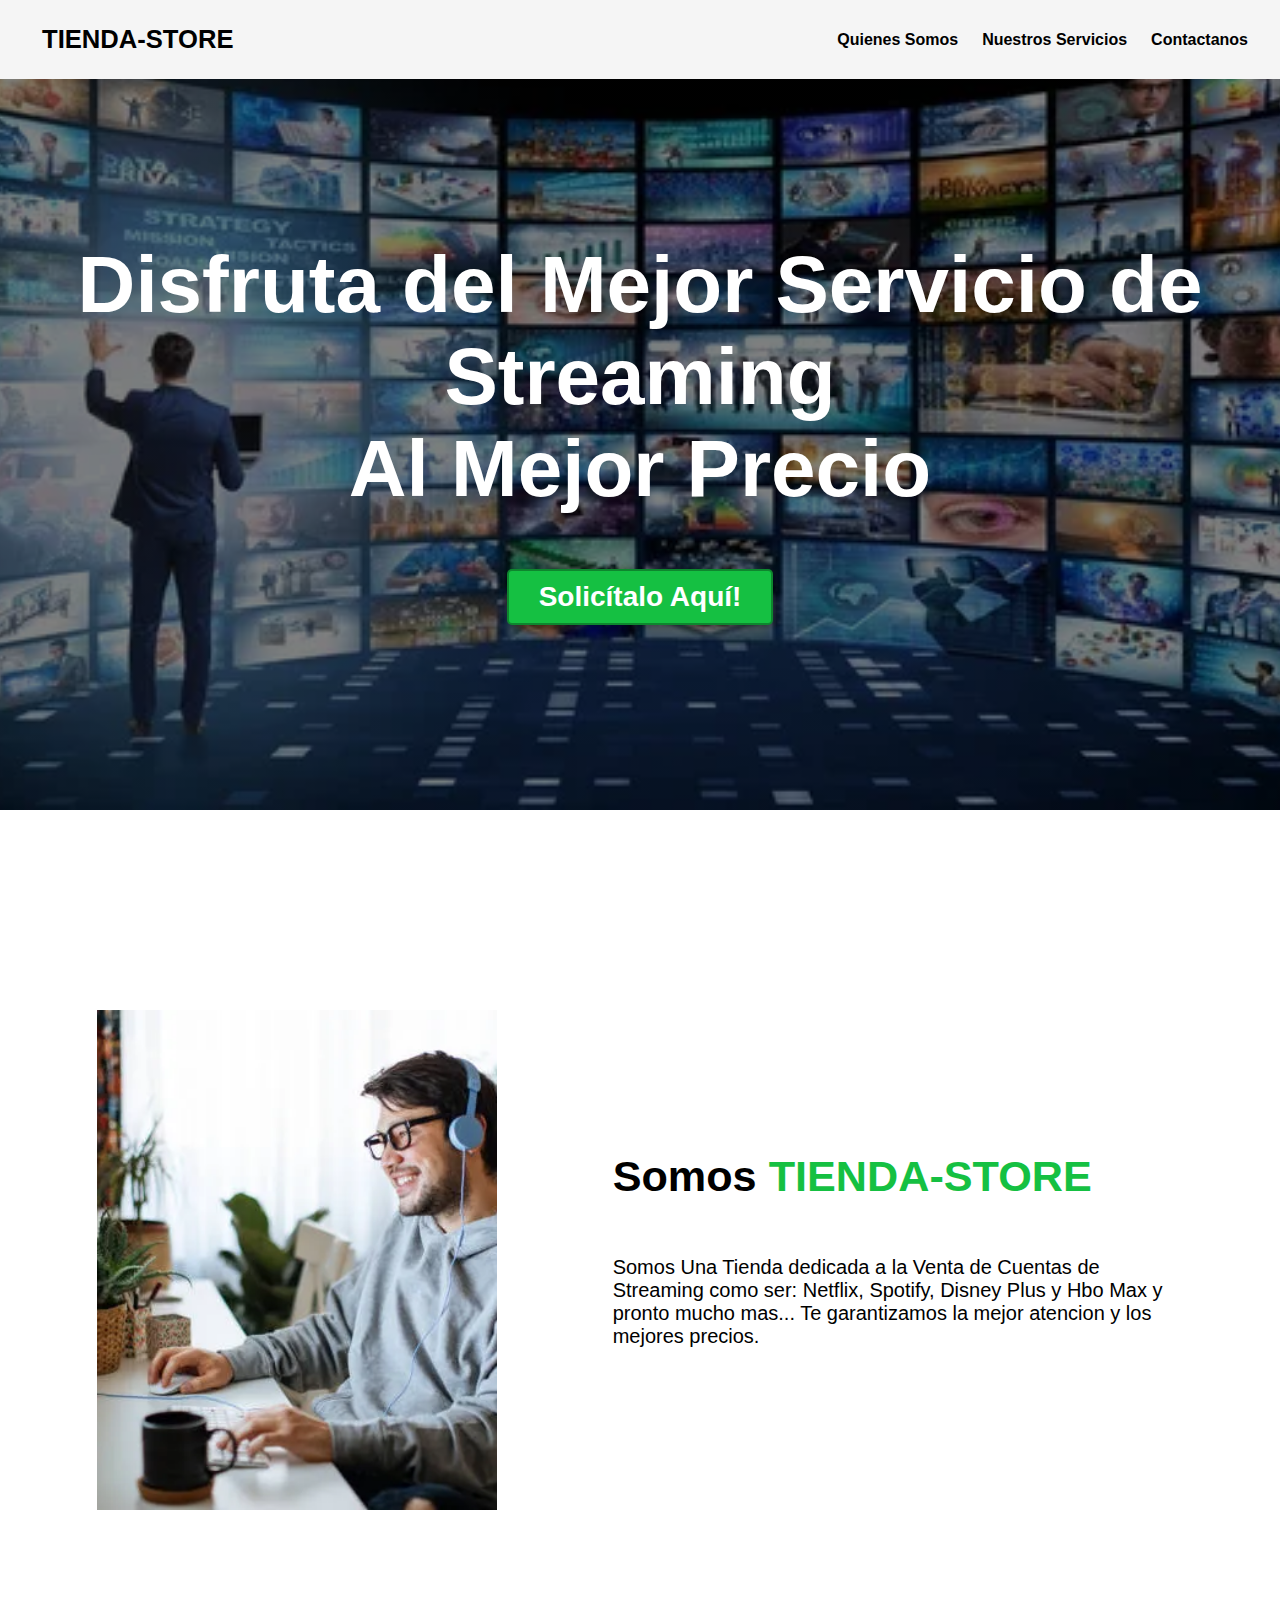
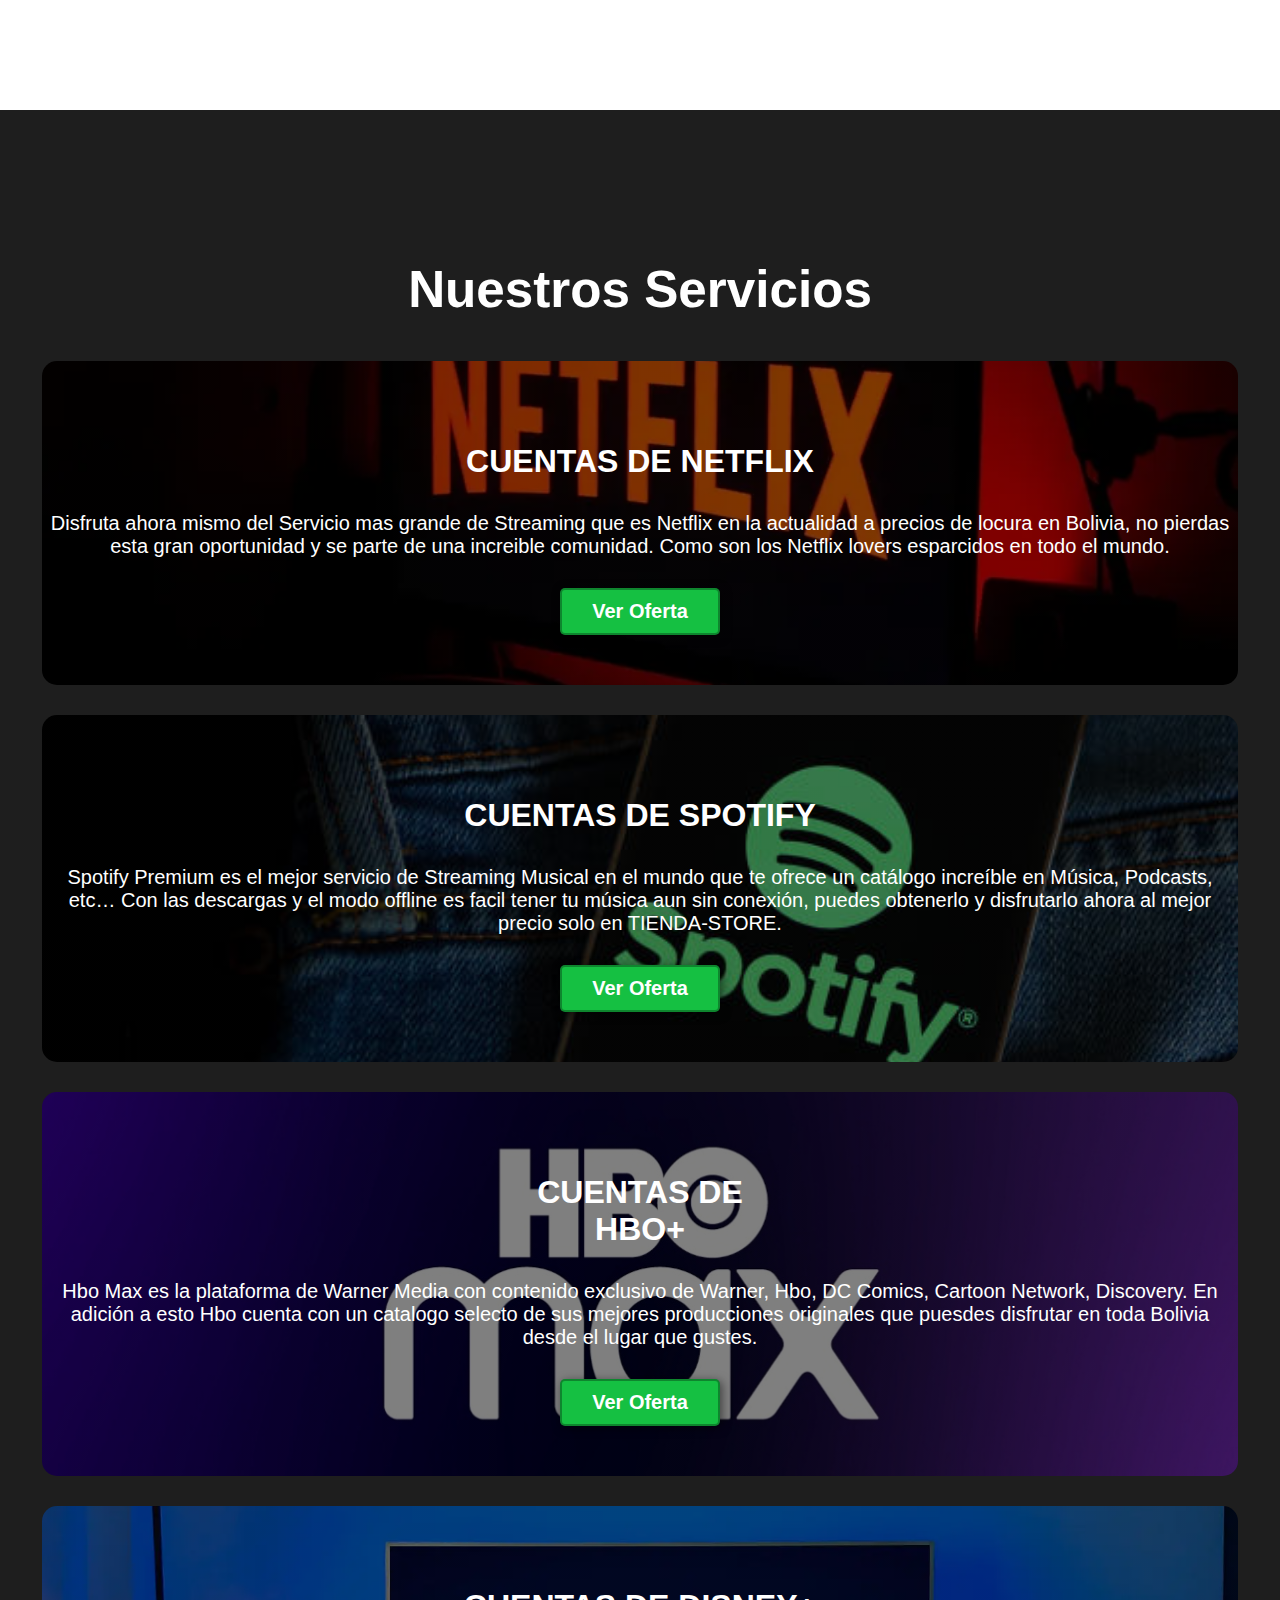
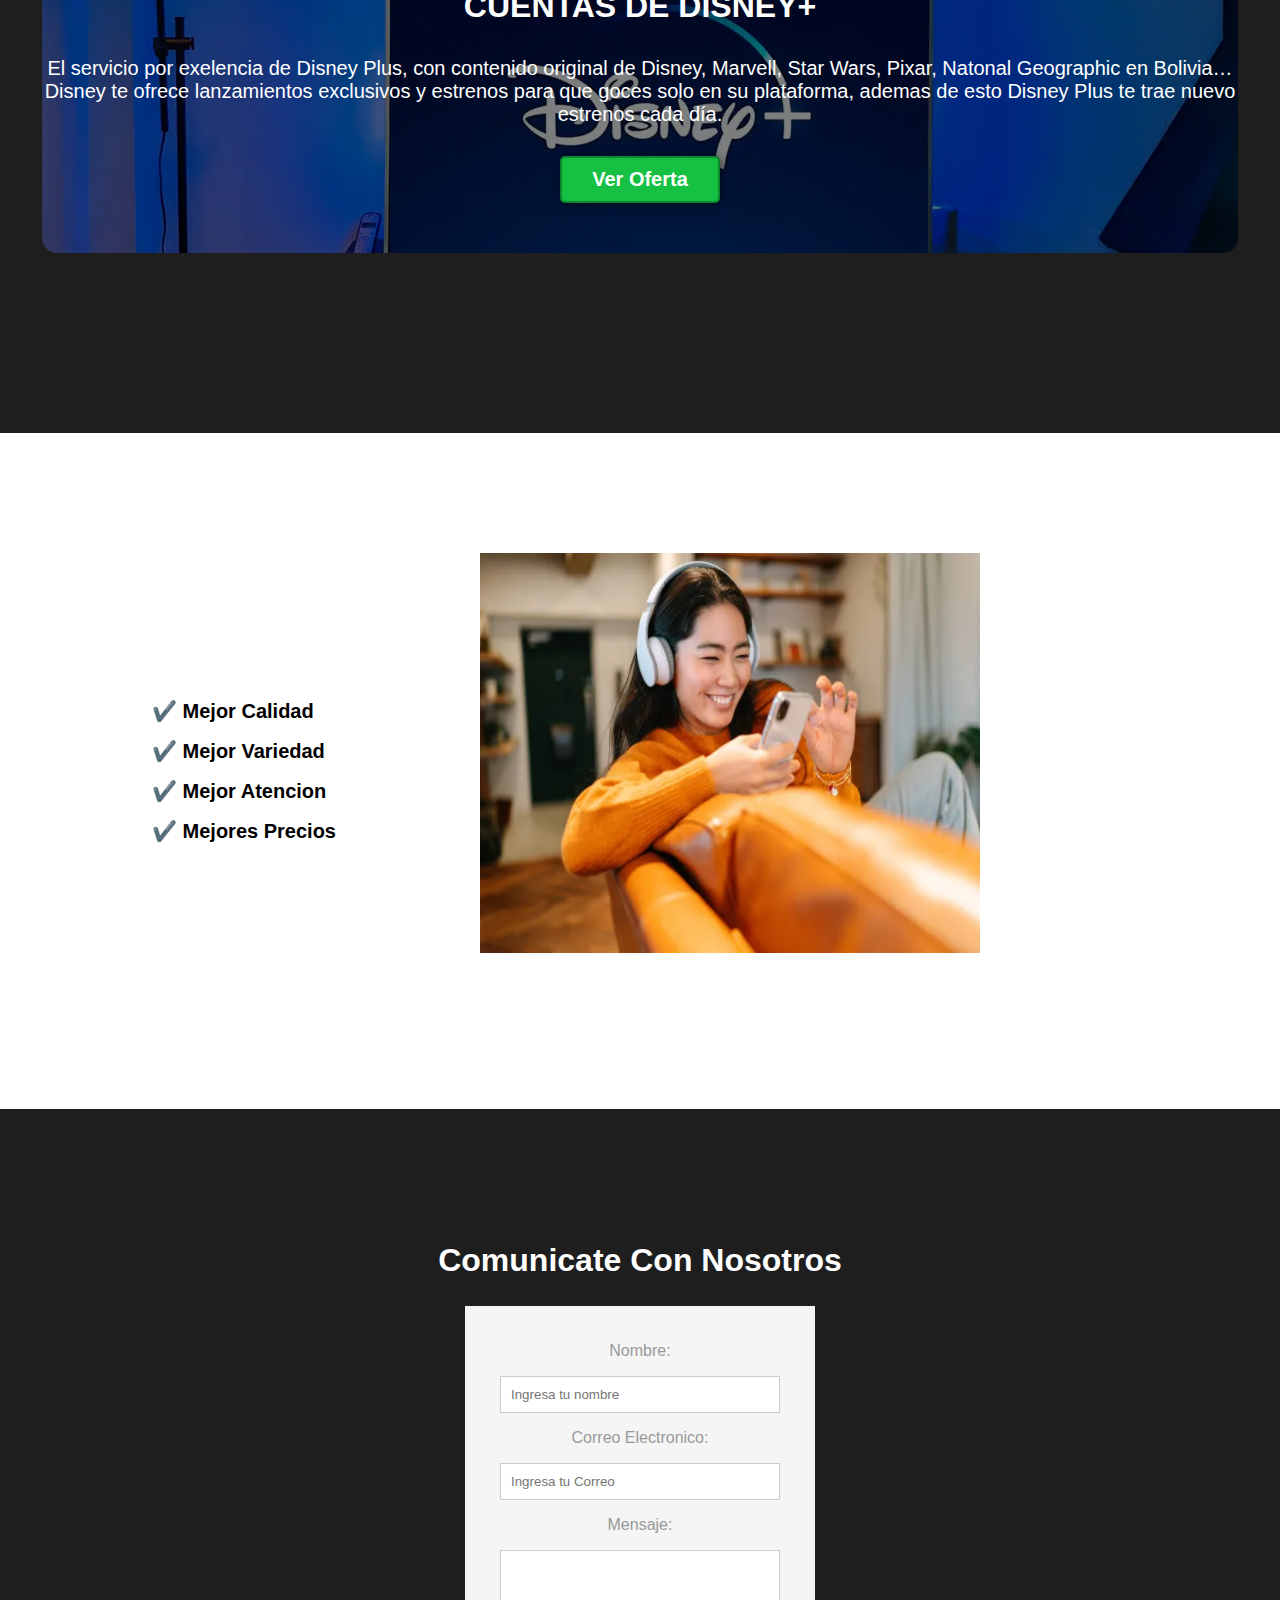
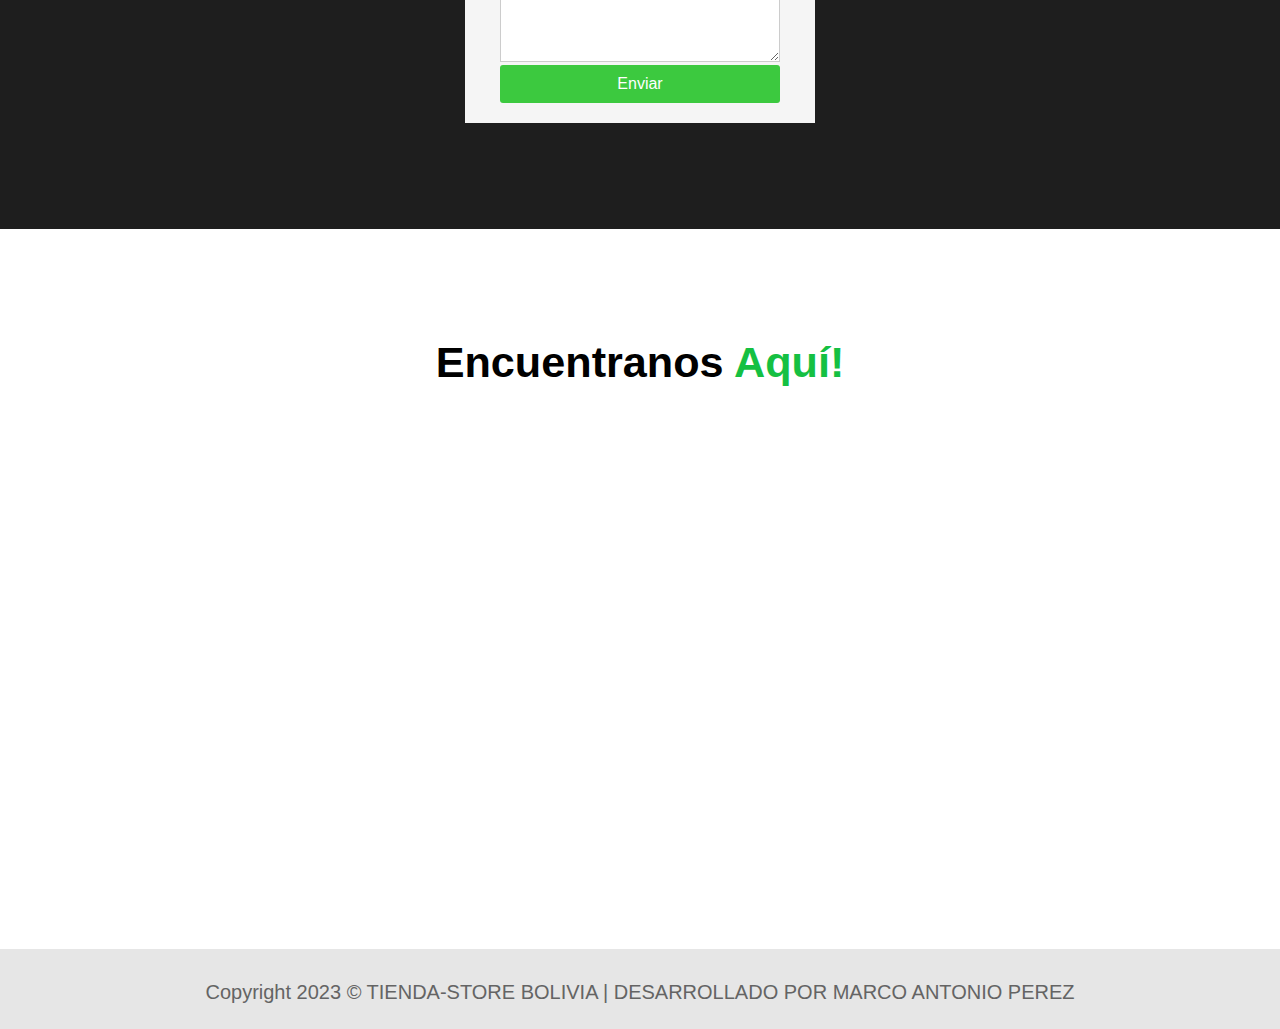
==== index.html @ 1dd7af5c "Proyecto web" ====
<!DOCTYPE html>
<html lang="en">
<head>
    <meta charset="UTF-8">
    <meta name="viewport" content="width=device-width, initial-scale=1.0">
    <title>TIENDA-STORE</title>
    <link rel="stylesheet" href="style.css">
</head>
<body>
    <header>
        <div class="container">
            <p class="logo"><a href="index.html">TIENDA-STORE</a></p>
            <nav>
                <a href="#somos-proya">Quienes Somos</a>
                <a href="#nuestros-servicios">Nuestros Servicios</a>
                <a href="#final">Contactanos</a>
            </nav>
        </div>
    </header>

    <section id="hero">
        <h1>Disfruta del Mejor Servicio de Streaming <br>Al Mejor Precio</h1>
        <button><a href="../fomulario/formulario.html">Solicítalo Aquí!</a></button>
    </section>

    <section id="somos-proya">
        <div class="container">
            <div class="img-container"></div>
            <div class="texto">

                <h2>Somos <span class="color-acento">TIENDA-STORE</span></h2>
                <p>
                    Somos Una Tienda dedicada a la Venta de Cuentas de Streaming como ser:
                    Netflix, Spotify, Disney Plus y Hbo Max y pronto mucho mas...
                    Te garantizamos la mejor atencion y los mejores precios. 
                </p>
            </div>
        </div>
    </section>

    <section id="nuestros-servicios">
        <div class="container">
            <h2>Nuestros Servicios</h2>
            <div class="programas">
                <div class="carta">
                    <h3>CUENTAS DE NETFLIX</h3>
                    <p>
                        Disfruta ahora mismo del Servicio mas grande de Streaming que es Netflix en la actualidad a precios de locura en Bolivia, no pierdas esta gran oportunidad y se parte de una increible comunidad. Como son los Netflix lovers esparcidos en todo el mundo.
                    </p>
                    <button><a href="../Netflix/index.html">Ver Oferta</a></button>
                </div>
                <div class="carta">
                    <h3>CUENTAS DE SPOTIFY</h3>
                    <p>
                        Spotify Premium es el mejor servicio de Streaming Musical en el mundo que te ofrece un catálogo increíble en Música, Podcasts, etc… Con las descargas y el modo offline es facil tener tu música aun sin conexión, puedes obtenerlo y disfrutarlo ahora al mejor precio solo en TIENDA-STORE.
                    </p>
                    <button><a href="../spotify/index.html">Ver Oferta</a></button>
                </div>
                <div class="carta">
                    <h3>CUENTAS DE <br> HBO+</h3>
                    <p>
                        Hbo Max es la plataforma de Warner Media con contenido exclusivo de Warner, Hbo, DC Comics, Cartoon Network, Discovery. En adición a esto Hbo cuenta con un catalogo selecto de sus mejores producciones originales que puesdes disfrutar en toda Bolivia desde el lugar que gustes.
                    </p>
                    <button><a href="../hbo/index.html">Ver Oferta</a></button>
                </div>
                <div class="carta">
                    <h3>CUENTAS DE DISNEY+</h3>
                    <p>
                        El servicio por exelencia de Disney Plus, con contenido original de Disney, Marvell, Star Wars, Pixar, Natonal Geographic en Bolivia… Disney te ofrece lanzamientos exclusivos y estrenos para que goces solo en su plataforma, ademas de esto Disney Plus te trae nuevo estrenos cada día.
                    </p>
                    <button><a href="../disney/index.html">Ver Oferta</a></button>
                </div>    
            </div>
        </div>
    </section>

    <section id="caracteristicas">
        <div class="container">
            <ul>
                <li>✔️ Mejor Calidad</li>
                <li>✔️ Mejor Variedad</li>
                <li>✔️ Mejor Atencion</li>
                <li>✔️ Mejores Precios</li>
            </ul>
        </div>
    </section>

    <section id="final">
        <h2>Comunicate Con Nosotros</h2>
        <form name="formulario1" action="" onSubmit="return ValidaCampos(this)">
            <p>Nombre:</p>
            <input type="text" id="nombre" name="nombre" class="nombre" placeholder="Ingresa tu nombre"> <br/>
            
            <p>Correo Electronico:</p>
            <input type="text" id="correo" name="correo" class="correo" placeholder="Ingresa tu Correo"> <br/>

            <p id="info">Mensaje:</p>
            <textarea id="texto" onkeypress="return limita(event, 100);" onkeyup="actualizaInfo(100)" rows="6" cols="30" class="tarea"></textarea> <br/>

            <input class="btn" type="submit" value="Enviar" />
        </form>
        
    </section>

    <section id="Ubicacion">
        <div class="container">
            <div class="img-container"></div>
            <div class="texto">
                <h2>Encuentranos <span class="color-acento">Aquí!</span></h2>
                <iframe src="https://www.google.com/maps/embed?pb=!1m18!1m12!1m3!1d3799.656894504702!2d-63.167827885262994!3d-17.760798609117938!2m3!1f0!2f0!3f0!3m2!1i1024!2i768!4f13.1!3m3!1m2!1s0x93f1e72bd10b0fe7%3A0xed1d081f2f042d53!2sCentro%20Comercial%20Norte%20-%20CCN!5e0!3m2!1ses!2sbo!4v1687034922237!5m2!1ses!2sbo" width="600" height="450" style="border:0;" allowfullscreen="" loading="lazy" referrerpolicy="no-referrer-when-downgrade"></iframe>
            </div>
        </div>
    </section>

    <footer>
        <div class="container">
            <p>Copyright 2023 &copy; TIENDA-STORE BOLIVIA | DESARROLLADO POR MARCO ANTONIO PEREZ</p>
        </div>
    </footer>
    <script src="./apps.js"></script>
</body>
</html>
---- style.css ----
*{
    box-sizing: border-box;
}

html{
    scroll-behavior: smooth;
}

body{
    font-family: 'Roboto', sans-serif;
    margin: 0;
}

h1{ 
    font-size: 3.5em;
}
h2{ 
    font-size: 2.7em;
}
h3{ 
    font-size: 2em;
}
p{ 
    font-size: 1.25em;
}
ul{ 
    list-style: none;
}
li{ 
    font-size: 1.25em;
}

button{
    font-size: 1.25em;
    font-weight: bold;
    padding: 10px 30px;
    border-radius: 5px;
    border: 2px solid rgba(0,0,0,0.3);
    box-shadow: 2px 2px 10px rgba(0,0,0,0.5);
    color: white;
    background-color: rgb(21, 192, 66);
}

button a{
    text-decoration: none;
    color: white;
}

.container{
    max-width: 1400px;
    margin: auto;
}

.color-acento{ 
    color:rgb(21, 192, 66); 
}

header{
    background-color: rgb(245,245,245);
    position: fixed;
    width: 100%;
}

header .logo{
    margin: 0;
    padding: 25px 30px;
    font-weight: bold;
    
    font-size: 1.6em;
}

header .container{
    display: flex;
    flex-direction: row;
    align-items: center;
    justify-content: space-between;
}

header nav{
    display: flex;
    flex-direction: row;
    text-align: center;
    padding-bottom: 0px;
    padding-right: 20px;
}

header a{
    padding: 5px 12px;
    text-decoration: none;
    font-weight: bold;
    color: black;
}
 

#hero{
    display: flex;
    align-items: center;
    justify-content: center;
    text-align: center;
    flex-direction: column;
    height: 90vh;
    background-image: linear-gradient(
        0deg,
        rgba(0,0,0,0.5),
        rgba(0,0,0,0.5)
    ),url("logos/portada2.jpg");
    background-repeat: no-repeat;
    background-size: cover;
    background-position: center center;
}

#hero h1{
    color: white;
    font-size: 5em;
}

#hero button{
    font-size: 1.75em;
}

#somos-proya .container{
    text-align: center;
    padding: 200px 12px;
    display: flex;
    justify-content: space-evenly;
}

#somos-proya .texto{
    width: 50%;
    max-width: 600px;
    text-align: initial;
    padding-left: 30px;
    display: flex;
    flex-direction: column;
    justify-content: center;
}

#somos-proya h2{
    margin-top: 0px;
}

#somos-proya .img-container{
    background-image: url("logos/jovenes.jpg");
    background-size: cover;
    background-position: center center;
    height: 500px;
    width: 400px; 
}

#nuestros-servicios{
    background-color: rgb(30,30,30);
    color: white;
    text-align: center;
}



#nuestros-servicios p{
    display: block;
    margin-bottom: 30px;
}

#nuestros-servicios .container{
    padding: 150px 12px;
}

#nuestros-servicios h2{
    margin-top: 0;
    font-size: 3.2em;
}


#nuestros-servicios .carta{
    background-position: center center;
    background-size: cover;
    padding: 50px 0px;
    margin: 30px;
    border-radius: 15px;
}

.carta:first-child{
    background-image: linear-gradient(
        0deg,
        rgba(0,0,0,0.5),
        rgba(0,0,0,0.5)
    )
    ,url("logos/logo-netflix.jpg");

}

.carta:nth-child(2){
    background-image: linear-gradient(
        0deg,
        rgba(0,0,0,0.5),
        rgba(0,0,0,0.5)
    )
    ,url("logos/logo-spotify.jpg");
}

.carta:nth-child(3){
    background-image: linear-gradient(
        0deg,
        rgba(0,0,0,0.5),
        rgba(0,0,0,0.5)
    )
    ,url("logos/HBOMax-2.jpg");

}

.carta:nth-child(4){
    background-image: linear-gradient(
        0deg,
        rgba(0,0,0,0.5),
        rgba(0,0,0,0.5)
    )
    ,url("logos/logo-disney.jpg");

}

#caracteristicas{
    background-image: url("logos/joven-escuchando-música-en-casa.jpg");
    background-repeat: no-repeat;
    background-size: 500px 400px;
    background-position: calc(100vw - 500px) 120px;
    background-position-x: calc(100vw - 800px);
}

#caracteristicas .container{
    text-align: initial;
    padding: 250px 12px;
}

#caracteristicas li{
    margin: 16px 0px;
    font-weight: bold;
}

#caracteristicas ul{
    margin-left: 100px;
}

#final{
    display: flex;
    flex-direction: column;
    justify-content: center;
    align-items: center;
    text-align: center;
    background-color: rgb(30,30,30);
    color: white;
    height: 80vh;
}

#final h2{
    font-size: 2em;
}

form {
	background-color: whitesmoke;
	margin: 0 auto;
	padding: 20px;
	color: #999;
	width: 350px;
	font-size: 0.8em;
}

input, textarea{
	border: 0;
	outline: none;
	width: 280px;
}

.nombre,
.correo,
.tarea{
	border: solid 1px #CCC;
	padding: 10px;
	width: 280px;
}



.nombre:focus,
.correo:focus,
.tarea:focus{
	border-color: green ;
}

.center-content{
	text-align: center;
}

.btn{
	text-decoration: none;
    font-size: 1.25em;
	background-color: #3CC93F;
	border-radius: 3px;
	display: inline-block;
	padding: 10px 30px;
	color: white;
}

#Ubicacion{
    display: flex;
    flex-direction: column;
    justify-content: center;
    align-items: center;
    text-align: center;
    height: 80vh;
} 

footer{
    background-color: rgb(230,230,230);
}

footer p{
    margin: 0;
    padding: 25px;
    color: rgb(100,100,100);
}

footer .container{
    height: 80px;
    display: flex;
    justify-content: center;
    align-items: flex-end;
}
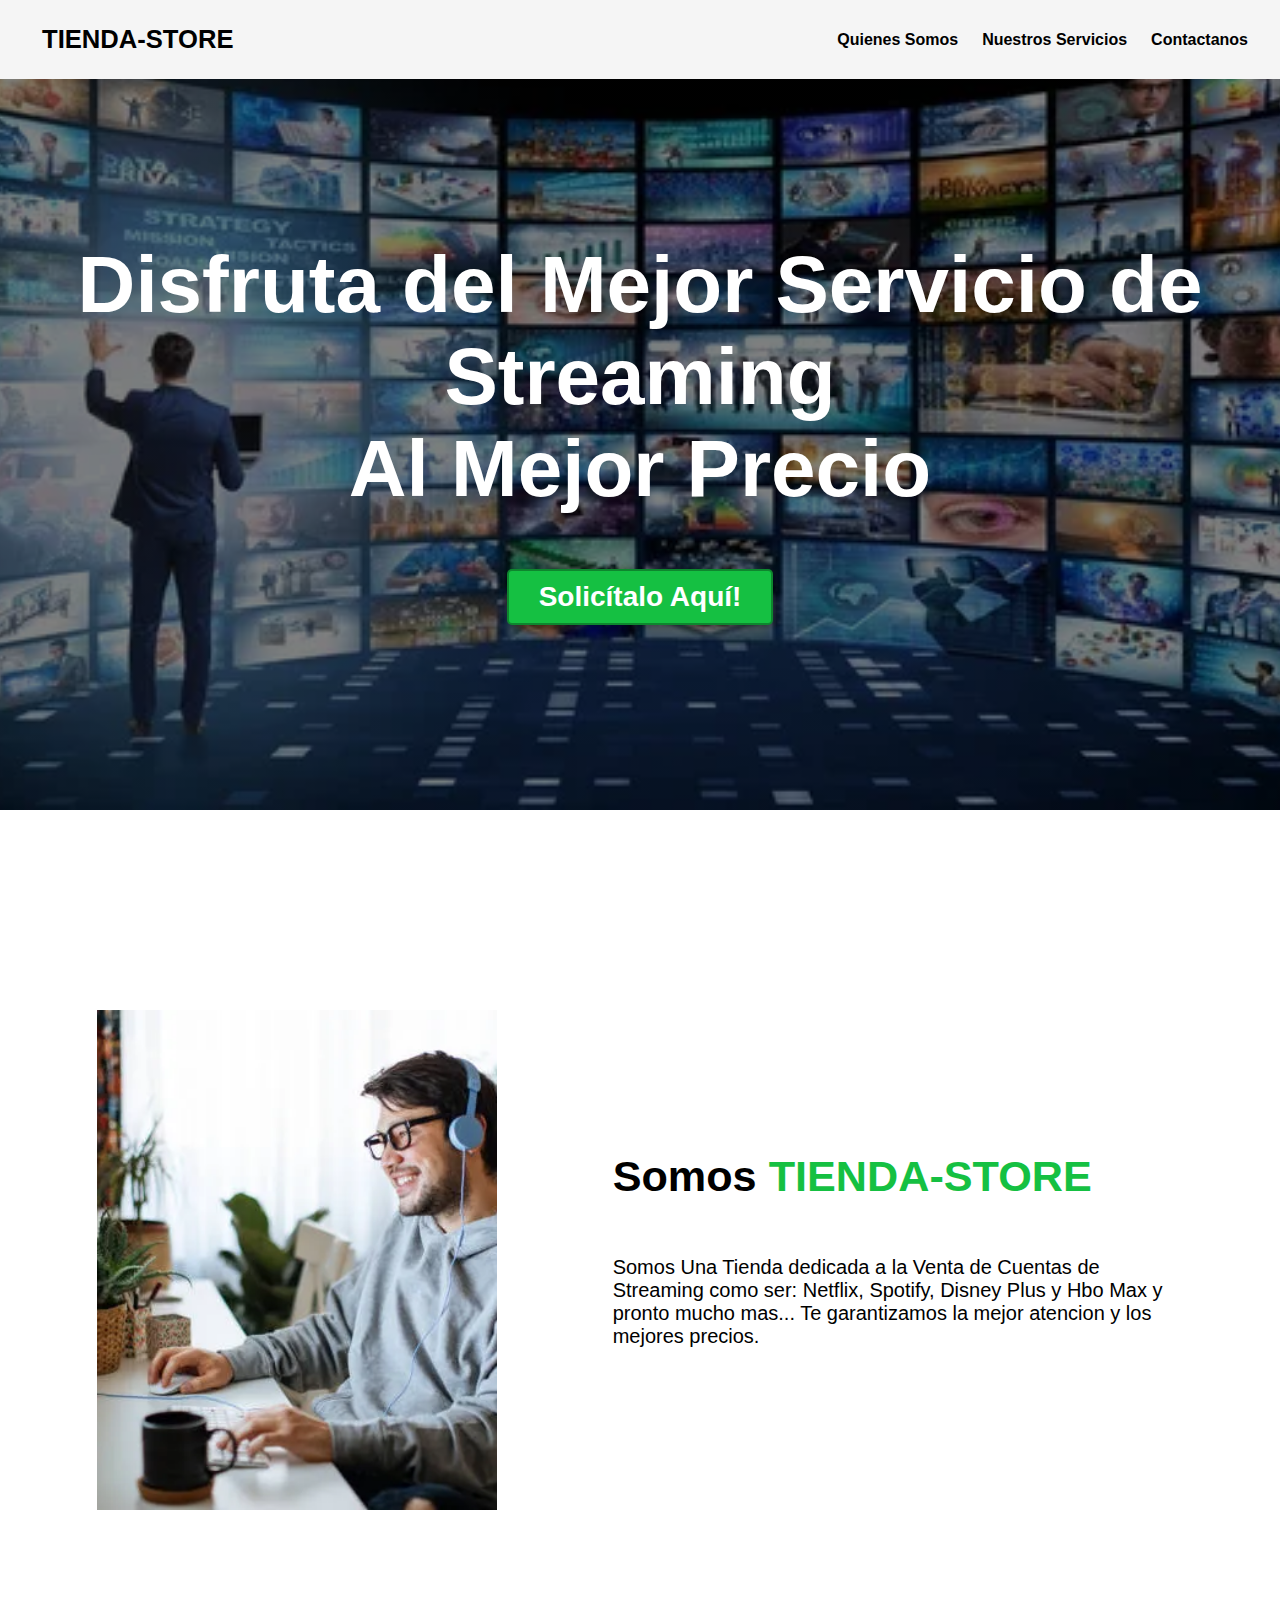
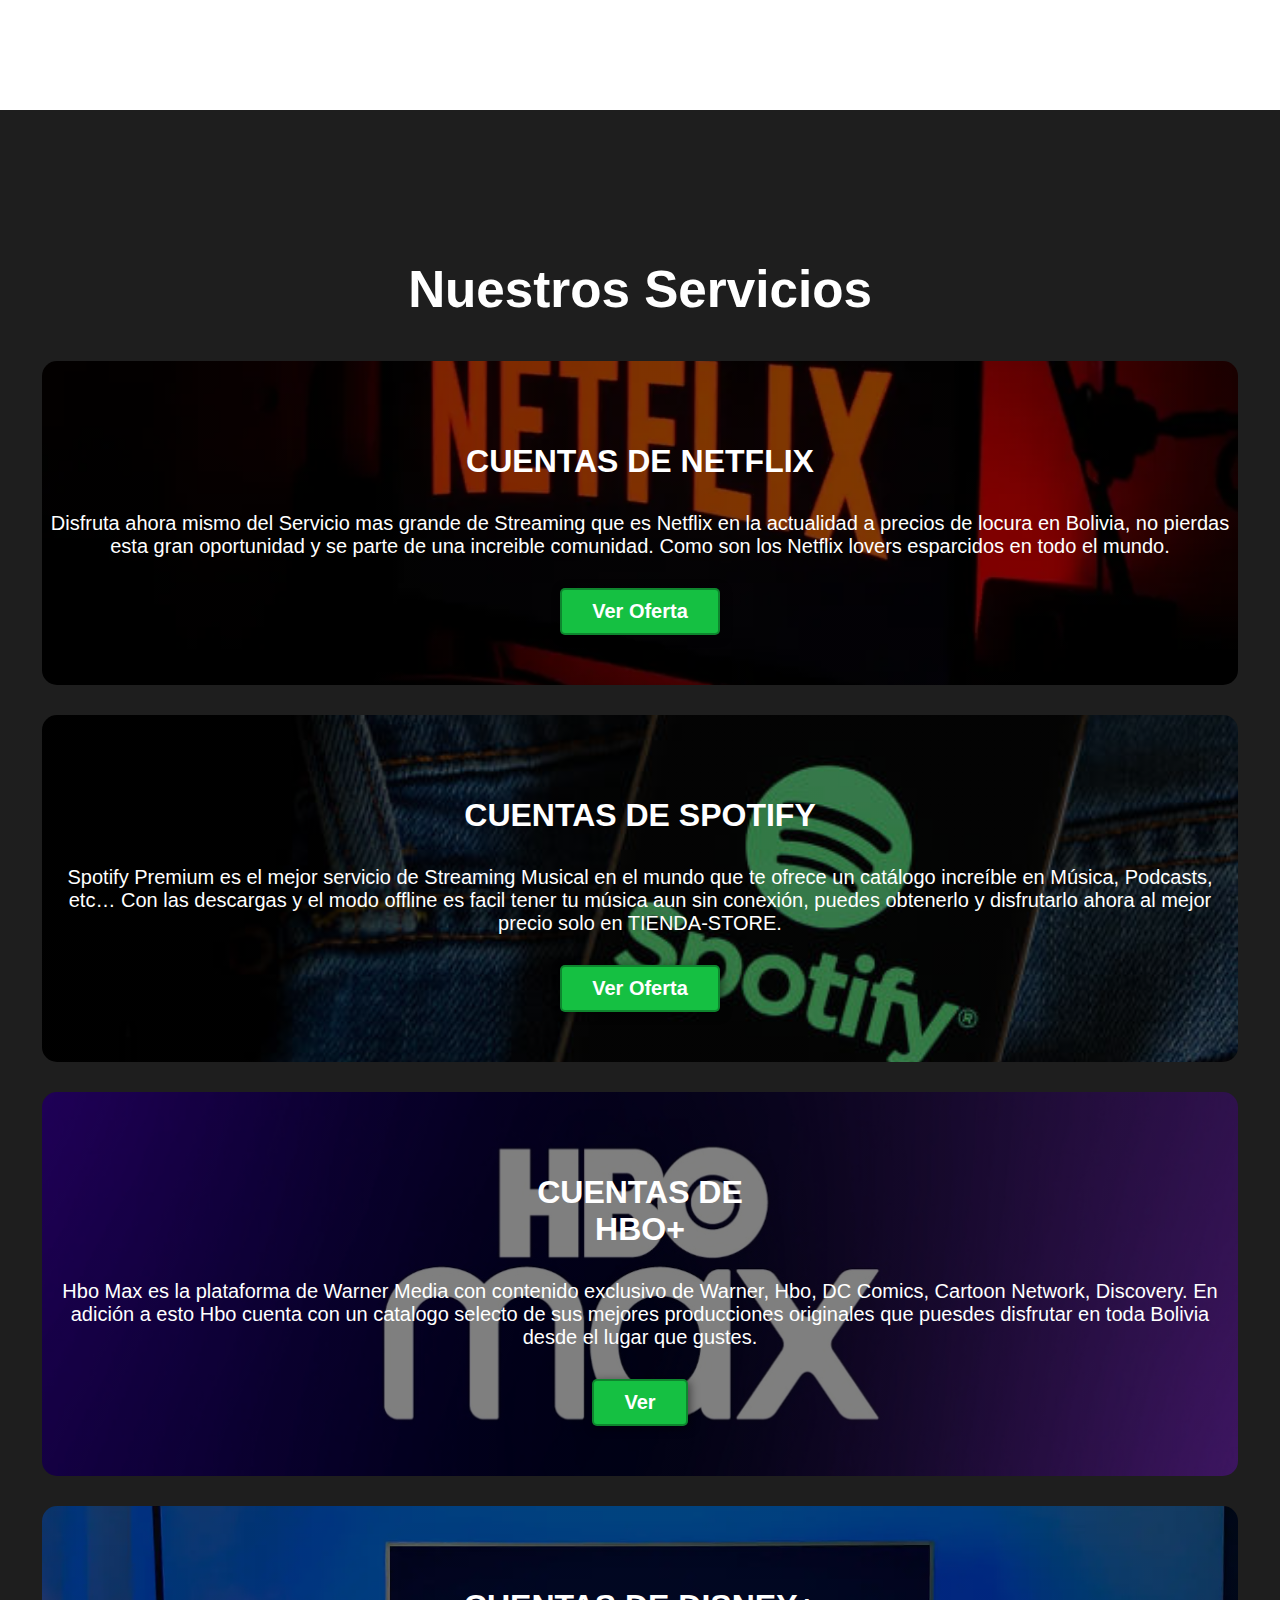
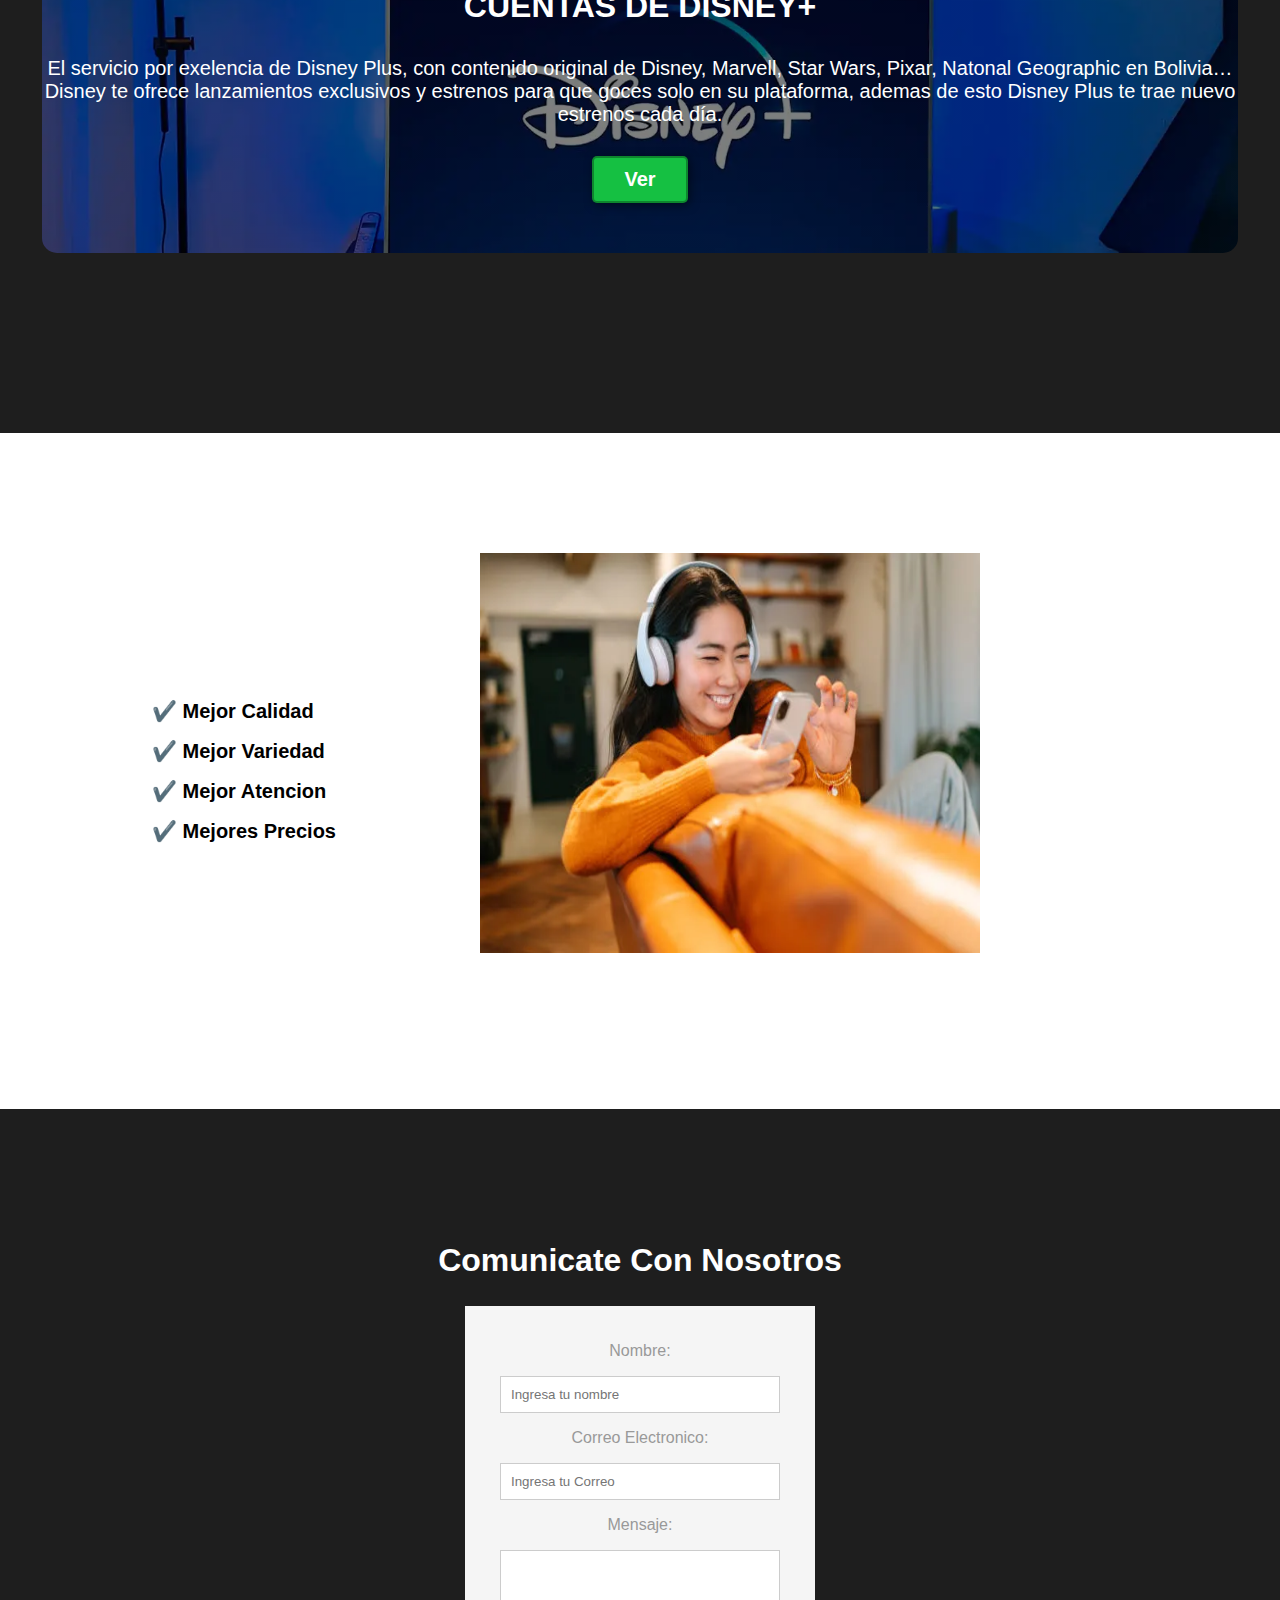
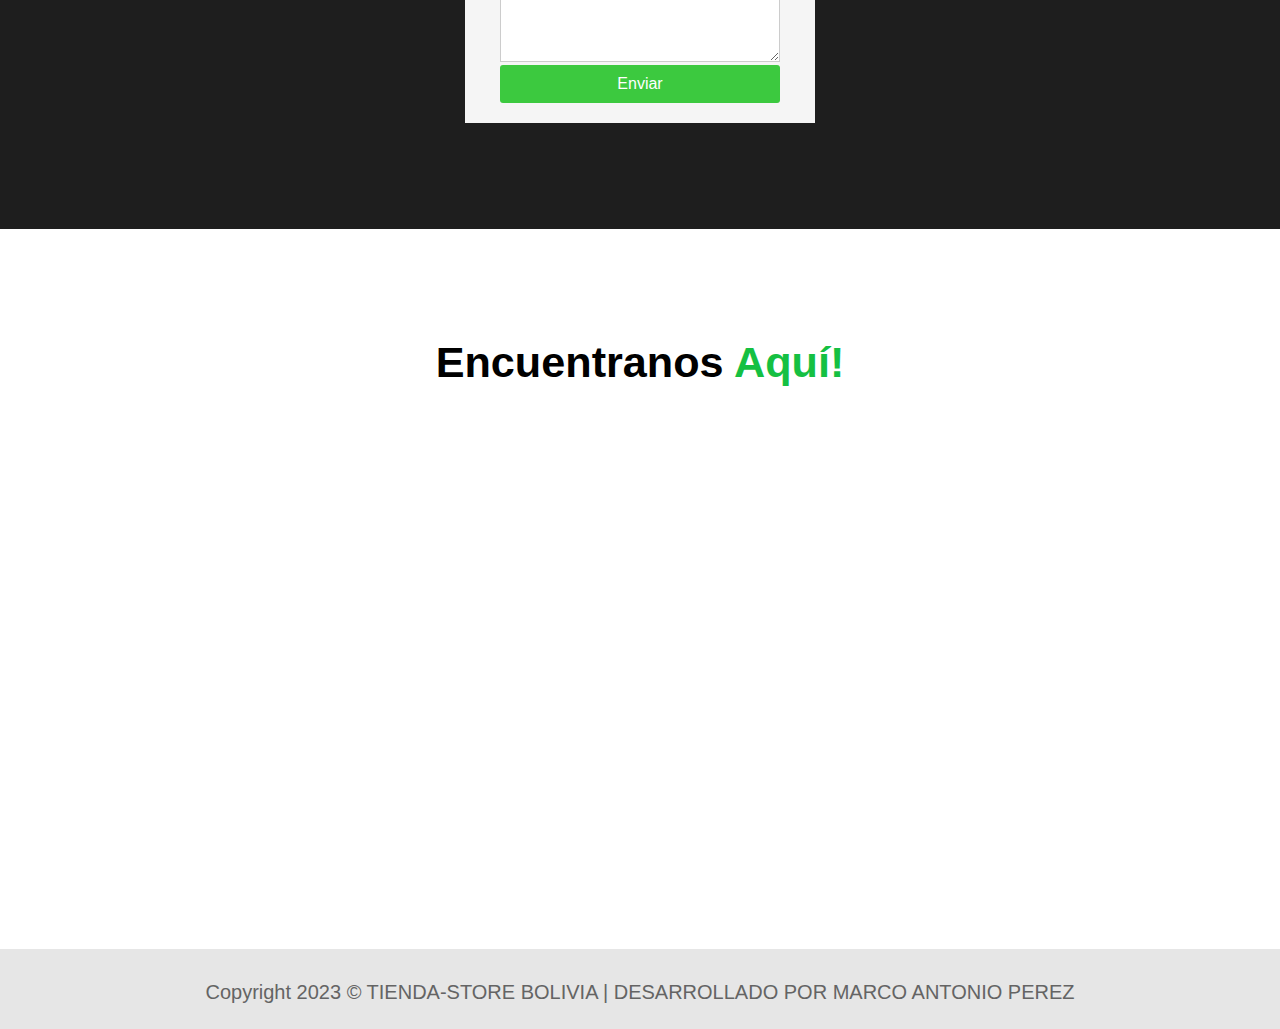
==== commit dd598433: "Proyecto web final" ====
--- a/index.html
+++ b/index.html
@@ -20,7 +20,7 @@
 
     <section id="hero">
         <h1>Disfruta del Mejor Servicio de Streaming <br>Al Mejor Precio</h1>
-        <button><a href="../fomulario/formulario.html">Solicítalo Aquí!</a></button>
+        <button><a href="fomulario/formulario.html">Solicítalo Aquí!</a></button>
     </section>
 
     <section id="somos-proya">
@@ -47,28 +47,28 @@
                     <p>
                         Disfruta ahora mismo del Servicio mas grande de Streaming que es Netflix en la actualidad a precios de locura en Bolivia, no pierdas esta gran oportunidad y se parte de una increible comunidad. Como son los Netflix lovers esparcidos en todo el mundo.
                     </p>
-                    <button><a href="../Netflix/index.html">Ver Oferta</a></button>
+                    <button><a href="Netflix/index.html">Ver Oferta</a></button>
                 </div>
                 <div class="carta">
                     <h3>CUENTAS DE SPOTIFY</h3>
                     <p>
                         Spotify Premium es el mejor servicio de Streaming Musical en el mundo que te ofrece un catálogo increíble en Música, Podcasts, etc… Con las descargas y el modo offline es facil tener tu música aun sin conexión, puedes obtenerlo y disfrutarlo ahora al mejor precio solo en TIENDA-STORE.
                     </p>
-                    <button><a href="../spotify/index.html">Ver Oferta</a></button>
+                    <button><a href="spotify/index.html">Ver Oferta</a></button>
                 </div>
                 <div class="carta">
                     <h3>CUENTAS DE <br> HBO+</h3>
                     <p>
                         Hbo Max es la plataforma de Warner Media con contenido exclusivo de Warner, Hbo, DC Comics, Cartoon Network, Discovery. En adición a esto Hbo cuenta con un catalogo selecto de sus mejores producciones originales que puesdes disfrutar en toda Bolivia desde el lugar que gustes.
                     </p>
-                    <button><a href="../hbo/index.html">Ver Oferta</a></button>
+                    <button><a href="hbo/index.html">Ver</a></button>
                 </div>
                 <div class="carta">
                     <h3>CUENTAS DE DISNEY+</h3>
                     <p>
                         El servicio por exelencia de Disney Plus, con contenido original de Disney, Marvell, Star Wars, Pixar, Natonal Geographic en Bolivia… Disney te ofrece lanzamientos exclusivos y estrenos para que goces solo en su plataforma, ademas de esto Disney Plus te trae nuevo estrenos cada día.
                     </p>
-                    <button><a href="../disney/index.html">Ver Oferta</a></button>
+                    <button><a href="disney/index.html">Ver</a></button>
                 </div>    
             </div>
         </div>
